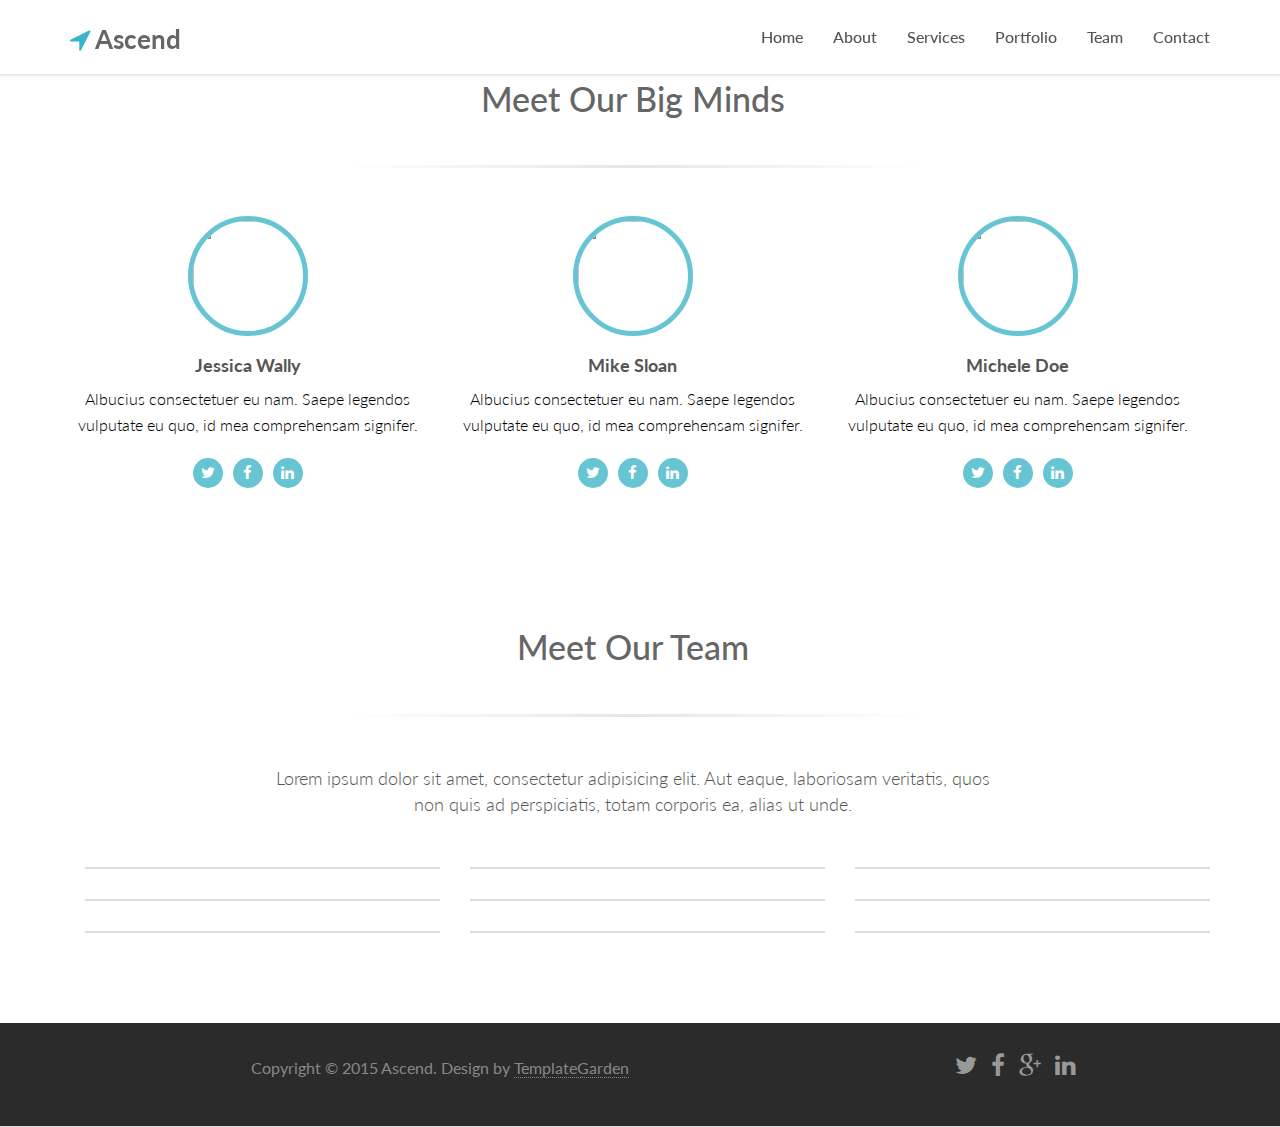
==== bio.html @ 969c18b3 "adding bio-page" ====
<!DOCTYPE html>
<html lang="en">
<head>
<meta charset="utf-8">
<meta name="viewport" content="width=device-width, initial-scale=1.0">
<meta name="description" content="">
<meta name="author" content="">
<title>Ascend</title>

<!-- Bootstrap core CSS -->
<link href="assets/css/bootstrap.css" rel="stylesheet">

<!-- Custom CSS -->
<link href="assets/css/main.css" rel="stylesheet">
<link href="assets/css/font-awesome.min.css" rel="stylesheet">
<link href="assets/css/animate-custom.css" rel="stylesheet">
<link href='http://fonts.googleapis.com/css?family=Lato:300,400,700,300italic,400italic' rel='stylesheet' type='text/css'>
<link href='http://fonts.googleapis.com/css?family=Raleway:400,300,700' rel='stylesheet' type='text/css'>
<script src="assets/js/jquery.min.js"></script>
<script type="text/javascript" src="assets/js/modernizr.custom.js"></script>

<!-- HTML5 Shim and Respond.js IE8 support of HTML5 elements and media queries -->
<!-- WARNING: Respond.js doesn't work if you view the page via file:// -->
<!--[if lt IE 9]>
        <script src="https://oss.maxcdn.com/libs/html5shiv/3.7.0/html5shiv.js"></script>
        <script src="https://oss.maxcdn.com/libs/respond.js/1.4.2/respond.min.js"></script>
    <![endif]-->

</head>

<body data-spy="scroll" data-offset="0" data-target="#navbar-main">
<div id="navbar-main"> 
  <!-- Fixed navbar -->
  <div class="navbar navbar-default navbar-fixed-top">
    <div class="container">
      <div class="navbar-header">
        <button type="button" class="navbar-toggle" data-toggle="collapse" data-target=".navbar-collapse"> <span class="icon-bar"></span> <span class="icon-bar"></span> <span class="icon-bar"></span> </button>
        <a class="navbar-brand" href="#home"><i class="fa fa-location-arrow"></i> Ascend</a> </div>
      <div class="navbar-collapse collapse">
        <ul class="nav navbar-nav navbar-right">
          <li><a href="#home" class="smoothScroll">Home</a></li>
          <li> <a href="#about" class="smoothScroll"> About</a></li>
          <li> <a href="#services" class="smoothScroll"> Services</a></li>
          <li> <a href="#portfolio" class="smoothScroll"> Portfolio</a></li>
          <li> <a href="#team" class="smoothScroll"> Team</a></li>
          <li> <a href="#contact" class="smoothScroll"> Contact</a></li>
        </ul>
      </div>
      <!--/.nav-collapse --> 
    </div>
  </div>
</div>





<!-- ==== TEAM MEMBERS ==== -->
<div id="bio_team" name="bio_team">
  <div class="container">
    <div class="row centered">
      <h2 class="centered">Meet Our Big Minds</h2>
      <hr>
      <div class="col-lg-4 centered"> <img class="img img-circle" src="assets/img/team/team01.jpg" height="120px" width="120px" alt="">
        <h4>Jessica Wally</h4>
        <p>Albucius consectetuer eu nam. Saepe legendos vulputate eu quo, id mea comprehensam signifer.</p>
        <a href="#"><i class="fa fa-twitter"></i></a> <a href="#"><i class="fa fa-facebook"></i></a> <a href="#"><i class="fa fa-linkedin"></i></a> </div>
      <div class="col-lg-4 centered"> <img class="img img-circle" src="assets/img/team/team02.jpg" height="120px" width="120px" alt="">
        <h4>Mike Sloan</h4>
        <p>Albucius consectetuer eu nam. Saepe legendos vulputate eu quo, id mea comprehensam signifer.</p>
        <a href="#"><i class="fa fa-twitter"></i></a> <a href="#"><i class="fa fa-facebook"></i></a> <a href="#"><i class="fa fa-linkedin"></i></a> </div>
      <div class="col-lg-4 centered"> <img class="img img-circle" src="assets/img/team/team03.jpg" height="120px" width="120px" alt="">
        <h4>Michele Doe</h4>
        <p>Albucius consectetuer eu nam. Saepe legendos vulputate eu quo, id mea comprehensam signifer.</p>
        <a href="#"><i class="fa fa-twitter"></i></a> <a href="#"><i class="fa fa-facebook"></i></a> <a href="#"><i class="fa fa-linkedin"></i></a> </div>
    </div>
  </div>
  <!-- row --> 
</div>
<!-- container --> 
<div id="portfolio" name="portfolio">
  <div class="container">
    <div class="row">
      <h2 class="centered">Meet Our Team</h2>
      <hr>
      <div class="col-lg-8 col-lg-offset-2 centered">
        <p class="large">Lorem ipsum dolor sit amet, consectetur adipisicing elit. Aut eaque, laboriosam veritatis, quos non quis ad perspiciatis, totam corporis ea, alias ut unde.</p>
      </div>
    </div>
    <!-- /row -->
    <div class="container">
      <div class="row"> 
        
        <!-- PORTFOLIO IMAGE 1 -->
        <div class="col-md-4 ">
          <div class="grid mask">
            <figure> <img class="img-responsive" src="assets/img/portfolio/folio01.jpg" alt="">
              <figcaption>
                <h5>UX / UI</h5>
                <a data-toggle="modal" href="#myModal" class="btn btn-default">More Details</a> </figcaption>
              <!-- /figcaption --> 
            </figure>
            <!-- /figure --> 
          </div>
          <!-- /grid-mask --> 
        </div>
        
        <!-- MODAL SHOW THE PORTFOLIO IMAGE. In this demo, all links point to this modal. You should create
						      a modal for each of your projects. -->
        
        <div class="modal fade" id="myModal" tabindex="-1" role="dialog" aria-labelledby="myModalLabel" aria-hidden="true">
          <div class="modal-dialog">
            <div class="modal-content">
              <div class="modal-header">
                <button type="button" class="close" data-dismiss="modal" aria-hidden="true">&times;</button>
                <h4 class="modal-title">Project Title</h4>
              </div>
              <div class="modal-body">
                <p><img class="img-responsive" src="assets/img/portfolio/folio01-preview.jpg" alt=""></p>
                <p>Lorem ipsum dolor sit amet, quo meis audire placerat eu, te eos porro veniam. An everti maiorum detracto mea. Eu eos dicam voluptaria, erant bonorum albucius et per, ei sapientem accommodare est. Saepe dolorum constituam ei vel</p>
                <p><b><a href="#">Visit Site</a></b></p>
              </div>
              <div class="modal-footer">
                <button type="button" class="btn btn-default" data-dismiss="modal">Close</button>
              </div>
            </div>
            <!-- /.modal-content --> 
          </div>
          <!-- /.modal-dialog --> 
        </div>
        <!-- /.modal --> 
        
        <!-- PORTFOLIO IMAGE 2 -->
        <div class="col-md-4">
          <div class="grid mask">
            <figure> <img class="img-responsive" src="assets/img/portfolio/folio02.jpg" alt="">
              <figcaption>
                <h5>CONCEPT</h5>
                <a data-toggle="modal" href="#myModal" class="btn btn-default">More Details</a> </figcaption>
              <!-- /figcaption --> 
            </figure>
            <!-- /figure --> 
          </div>
          <!-- /grid-mask --> 
        </div>
        
        <!-- PORTFOLIO IMAGE 3 -->
        <div class="col-md-4">
          <div class="grid mask">
            <figure> <img class="img-responsive" src="assets/img/portfolio/folio03.jpg" alt="">
              <figcaption>
                <h5>MOBILE UI KIT</h5>
                <a data-toggle="modal" href="#myModal" class="btn btn-default">More Details</a> </figcaption>
              <!-- /figcaption --> 
            </figure>
            <!-- /figure --> 
          </div>
          <!-- /grid-mask --> 
        </div>
      </div>
      <!-- /row --> 
      
      <!-- PORTFOLIO IMAGE 4 -->
      <div class="row">
        <div class="col-md-4 ">
          <div class="grid mask">
            <figure> <img class="img-responsive" src="assets/img/portfolio/folio04.jpg" alt="">
              <figcaption>
                <h5>CONCEPT</h5>
                <a data-toggle="modal" href="#myModal" class="btn btn-default">More Details</a> </figcaption>
              <!-- /figcaption --> 
            </figure>
            <!-- /figure --> 
          </div>
          <!-- /grid-mask --> 
        </div>
        
        <!-- PORTFOLIO IMAGE 5 -->
        <div class="col-md-4">
          <div class="grid mask">
            <figure> <img class="img-responsive" src="assets/img/portfolio/folio05.jpg" alt="">
              <figcaption>
                <h5>UX / UI</h5>
                <a data-toggle="modal" href="#myModal" class="btn btn-default">More Details</a> </figcaption>
              <!-- /figcaption --> 
            </figure>
            <!-- /figure --> 
          </div>
          <!-- /grid-mask --> 
        </div>
        
        <!-- PORTFOLIO IMAGE 6 -->
        <div class="col-md-4">
          <div class="grid mask">
            <figure> <img class="img-responsive" src="assets/img/portfolio/folio06.jpg" alt="">
              <figcaption>
                <h5>CMS INTEGRATION</h5>
                <a data-toggle="modal" href="#myModal" class="btn btn-default">More Details</a> </figcaption>
              <!-- /figcaption --> 
            </figure>
            <!-- /figure --> 
          </div>
          <!-- /grid-mask --> 
        </div>
        <!-- /col --> 
      </div>
      <!-- /row --> 
            <!-- PORTFOLIO IMAGE 7 -->
      <div class="row">
        <div class="col-md-4 ">
          <div class="grid mask">
            <figure> <img class="img-responsive" src="assets/img/portfolio/folio07.jpg" alt="">
              <figcaption>
                <h5>MOCKUP</h5>
                <a data-toggle="modal" href="#myModal" class="btn btn-default">More Details</a> </figcaption>
              <!-- /figcaption --> 
            </figure>
            <!-- /figure --> 
          </div>
          <!-- /grid-mask --> 
        </div>
        
        <!-- PORTFOLIO IMAGE 8 -->
        <div class="col-md-4">
          <div class="grid mask">
            <figure> <img class="img-responsive" src="assets/img/portfolio/folio08.jpg" alt="">
              <figcaption>
                <h5>WEB ICONS</h5>
                <a data-toggle="modal" href="#myModal" class="btn btn-default">More Details</a> </figcaption>
              <!-- /figcaption --> 
            </figure>
            <!-- /figure --> 
          </div>
          <!-- /grid-mask --> 
        </div>
        
        <!-- PORTFOLIO IMAGE 9 -->
        <div class="col-md-4">
          <div class="grid mask">
            <figure> <img class="img-responsive" src="assets/img/portfolio/folio09.jpg" alt="">
              <figcaption>
                <h5>UX / UI</h5>
                <a data-toggle="modal" href="#myModal" class="btn btn-default">More Details</a> </figcaption>
              <!-- /figcaption --> 
            </figure>
            <!-- /figure --> 
          </div>
          <!-- /grid-mask --> 
        </div>
        <!-- /col --> 
      </div>
      <!-- /row --> 
    </div>
    <!-- /row --> 
  </div>
</div>
<!-- /container --> 


<div id="footerwrap">
  <div class="container">
    <div class="row">
      <div class="col-md-8"> <span class="copyright">Copyright &copy; 2015 Ascend. Design by <a href="http://www.templategarden.com" rel="nofollow">TemplateGarden</a></span> </div>
      <div class="col-md-4">
        <ul class="list-inline social-buttons">
          <li><a href="#"><i class="fa fa-twitter"></i></a> </li>
          <li><a href="#"><i class="fa fa-facebook"></i></a> </li>
          <li><a href="#"><i class="fa fa-google-plus"></i></a> </li>
          <li><a href="#"><i class="fa fa-linkedin"></i></a> </li>
        </ul>
      </div>
    </div>
  </div>
</div>

<!-- Bootstrap core JavaScript
    ================================================== --> 
<!-- Placed at the end of the document so the pages load faster --> 

<script type="text/javascript" src="assets/js/bootstrap.min.js"></script> 

</body>
</html>
---- assets/css/main.css ----
html, button, input, select, textarea {
	color: #222;
}
body {
	font-size: 1em;
	line-height: 1.4;
}

/*
 * Remove text-shadow in selection highlight: h5bp.com/i
 * These selection rule sets have to be separate.
 * Customize the background color to match your design.
 */

::-moz-selection {
 background: #f2c2c9;
 color: #a4003a;
 text-shadow: none;
}
::selection {
	background: #16a085;
	color: #a4003a;
	text-shadow: none;
}
/*
 * A better looking default horizontal rule
 */

hr {
	display: block;
	height: 3px;
	border: 0;
	margin: 3em 0;
	padding: 0;
	background-image: -webkit-linear-gradient(left, #fff, #e6e6e6, #fff);
	background-image: -moz-linear-gradient(left, #fff, #e6e6e6, #fff);
	background-image: -ms-linear-gradient(left, #fff, #e6e6e6, #fff);
	background-image: -o-linear-gradient(left, #fff, #e6e6e6, #fff);
	width: 50%;
	left: 25%;
	position: relative;
	border: none;
}

img {
	vertical-align: middle;
}
/*
 * Allow only vertical resizing of textareas.
 */

textarea {
	resize: vertical;
}
/* ==========================================================================
   General styles
   ========================================================================== */

html, body {
	height: 100%;
}
body {
  	font-family: "Lato", Helvetica, Arial, sans-serif;
	font-weight: 300;
	font-size: 16px;
	color: #555;
	-webkit-font-smoothing: antialiased;
	-webkit-overflow-scrolling: touch;
}
.col-md-4 {
	padding-bottom: 30px;
}
.row {
	margin-right: 0px;
	margin-left: -15px;
}
.modal-header {
	background: #34b1c4;
}
.modal-header h4 {
	color: white;
	font-weight: 700;
	letter-spacing: 1px;
}
.modal-footer {
	background: #34b1c4;
}
.navbar-default .navbar-nav > li > a {
  color: #555;
}
.navbar-default .navbar-nav > .active > a,
.navbar-default .navbar-nav > .active > a:hover,
.navbar-default .navbar-nav > .active > a:focus {
  color: #38b5c9;
  background-color: #fff;
  
  
}
.navbar-default {
	background-color: #fff;
	padding: 12px 0;
	box-shadow: 0 0 3px #ccc;
	font-weight: 500;
}
.navbar-default .navbar-brand {
	font-weight: 700;
	font-size: 26px;
	color: #666;
}
.navbar-brand .fa {
	color: #38b5c9;
}
.navbar-toggle {
	border-color: transparent;
	border: 0px solid transparent;
}
.navbar-default .navbar-nav > li > a:hover, .navbar-default .navbar-nav > li > a:focus {
	color: #38b5c9;	
}
a img {
	background: white;
}
.odd a img {
	background: #f5f5f5;
}
/* Titles */
h1, h2, h3, h4, h5, h6 {
	font-weight: 200;
	color: #555;
}
h2 {
	font-size: 34px;
	color: #666;
	font-weight: 500;
}
h3 {
	font-size: 24px;
	font-weight: 500;
}
/* Paragraph & Typographic */
p {
	line-height: 26px;
	margin-bottom: 20px;
}
p.large {
	font-size: 18px;
	margin-bottom: 50px;
}
.centered {
	text-align: center;
}
strong {
	font-weight: 700;
}
em {
	font-weight: 300;
}
pre {
	background: #ebebeb;
	border: none;
	font-family: "Monaco";
	font-size: 16px;
	color: #666;
	padding: 20px;
	line-height: 28px;
}
small {
	font-size: 12px;
}
blockquote, blockquote p {
	line-height: 28px;
	color: #999;
	font-weight: 300;
	font-style: italic;
}
blockquote {
	position: relative;
	margin: 0 0 40px -30px;
	padding-left: 30px;
	border-left: 5px solid #3498db;
}
blockquote cite {
	position: absolute;
	bottom: -25px;
	right: 0;
	font-size: 12px;
	font-style: italic;
	color: #333;
	font-weight: 300;
}
blockquote cite:before {
	content: "-- "
}
/* Images */
.overflow-image {
	margin-top: -65px;
}
/* Links */
a {
	color: #4abcc5;
	word-wrap: break-word;
	-webkit-transition: color 0.1s ease-in, background 0.1s ease-in;
	-moz-transition: color 0.1s ease-in, background 0.1s ease-in;
	-ms-transition: color 0.1s ease-in, background 0.1s ease-in;
	-o-transition: color 0.1s ease-in, background 0.1s ease-in;
	transition: color 0.1s ease-in, background 0.1s ease-in;
}
a:hover, a:focus {
	color: #c0392b;
	text-decoration: none;
	outline: 0;
}
a:before, a:after {
	-webkit-transition: color 0.1s ease-in, background 0.1s ease-in;
	-moz-transition: color 0.1s ease-in, background 0.1s ease-in;
	-ms-transition: color 0.1s ease-in, background 0.1s ease-in;
	-o-transition: color 0.1s ease-in, background 0.1s ease-in;
	transition: color 0.1s ease-in, background 0.1s ease-in;
}
/* ==========================================================================
   Wrap Sections
   ========================================================================== */

#headerwrap {
	background: url(../img/header_bg.jpg) no-repeat center top;
	padding-top: 200px;
	text-align: center;
	background-attachment: relative;
	background-position: center center;
	min-height: 650px;
	width: 100%;
	-webkit-background-size: 100%;
	-moz-background-size: 100%;
	-o-background-size: 100%;
	background-size: 100%;
	-webkit-background-size: cover;
	-moz-background-size: cover;
	-o-background-size: cover;
	background-size: cover;
	padding-bottom: 100px;
	margin-top: 70px;
}
#headerwrap h1 {
	color: #fff;
	font-size: 50px;
	font-weight: 400;
	text-align: center;
	letter-spacing: 2px;
	padding-bottom: 10px;
}
#headerwrap p {
	color: #fff;
	font-size: 22px;
	font-weight: 300;
	text-align: center;
	letter-spacing: 1px;
}
#headerwrap .btn {
	font-weight: 500;
	font-size: 17px;
	margin: 20px 0;
	background-color: rgba(255,255,255,0);
	color: #fff;
	border: 1px solid #fff;
}
#headerwrap .btn:hover, #headerwrap .btn:focus {
	color: #555;
	background-color: #fff;
	outline: 0px;
	border: 1px solid #fff;
}
#about {
	background: #fff;
	padding-top: 80px;
	padding-right: 0;
	padding-left: 0;
	padding-bottom: 60px;
}
#about img {
	margin-top: 0;
}
#services {
	background: url(../img/bg.jpg) no-repeat center center fixed;
	padding: 60px 0;
	text-align: center;
	background-size: cover;
}
#services .fa {
	color: #c0ed5d;
}
#services hr {
	display: block;
	height: 3px;
	border: 0;
	margin: 3em 0;
	padding: 0;
	background-image: -webkit-linear-gradient(left, rgba(255, 255, 255, 0), #71c9d6, rgba(255, 255, 255, 0));
	background-image: -moz-linear-gradient(left, rgba(255, 255, 255, 0), #71c9d6, rgba(255, 255, 255, 0));
	background-image: -ms-linear-gradient(left, rgba(255, 255, 255, 0), #71c9d6, rgba(255, 255, 255, 0));
	background-image: -o-linear-gradient(left, rgba(255, 255, 255, 0), #71c9d6, rgba(255, 255, 255, 0));
	width: 50%;
	left: 25%;
	position: relative;
	border: none;
}
#services p {
	text-align: center;
	color: #fff;
}
#services H2 {
	color: #fff;
}
#services H3 {
	color: #fff;
}
#team {
	background: url(../img/bg.jpg) no-repeat center center fixed;
	padding: 60px 0;
	text-align: center;
	background-size: cover;
}
#team hr {
	display: block;
	height: 3px;
	border: 0;
	margin: 3em 0;
	padding: 0;
	background-image: -webkit-linear-gradient(left, rgba(255, 255, 255, 0), #71c9d6, rgba(255, 255, 255, 0));
	background-image: -moz-linear-gradient(left, rgba(255, 255, 255, 0), #71c9d6, rgba(255, 255, 255, 0));
	background-image: -ms-linear-gradient(left, rgba(255, 255, 255, 0), #71c9d6, rgba(255, 255, 255, 0));
	background-image: -o-linear-gradient(left, rgba(255, 255, 255, 0), #71c9d6, rgba(255, 255, 255, 0));
	width: 50%;
	left: 25%;
	position: relative;
	border: none;
}
#team H2 {
	color: #fff;
}
#team p {
	color: #fff;
}
#team H4 {
	padding-top: 10px;
	color: #fff;
	font-weight:bold;
}
#team p.large {
	margin-top: 60px;
	margin-bottom: 30px;
}
#team .fa {
	width: 30px;
	height: 30px;
	margin: 0 3px;
	border-radius: 100%;
	font-size: 15px;
	line-height: 30px;
	outline: 0;
	color: #fff;
	background-color: #67c5d3;
	-webkit-transition: all .3s;
	-moz-transition: all .3s;
	transition: all .3s;
}
#bio_team {
	
	padding: 60px 0;
	text-align: center;
	background-size: cover;
}
#bio_team hr {
	display: block;
	height: 3px;
	border: 0;
	margin: 3em 0;
	padding: 0;
	width: 50%;
	left: 25%;
	position: relative;
	border: none;
}
#bio_team p {
	color: #000;
}
#bio_team H4 {
	padding-top: 10px;
	font-weight:bold;
}
#bio_team p.large {
	margin-top: 60px;
	margin-bottom: 30px;
}
#bio_team .fa {
	width: 30px;
	height: 30px;
	margin: 0 3px;
	border-radius: 100%;
	font-size: 15px;
	line-height: 30px;
	outline: 0;
	color: #fff;
	background-color: #67c5d3;
	-webkit-transition: all .3s;
	-moz-transition: all .3s;
	transition: all .3s;
}
#team .fa:hover {
	background-color: #2ea0b1;
}
#portfolio {
	background-color: #fff;
	padding: 60px 0;
}
#portfolio .btn-default {
	border: 0;
}
#contact {
	background: #fff;
	padding: 60px 0;
	text-align: center;
}
#contact .form {
	padding: 30px 0;
}
#contact .fa {
	color: #3ab7cb;
	margin-bottom: 10px;
}
#contact .btn {
	font-weight: 500;
	font-size: 18px;
	margin-top: 50px;
	background-color: #3ab7cb;
	color: #fff;
	border: 0;
}
#contact .btn:hover, #contact .btn:focus {
	background-color: #329cad;
	outline: 0px;
}
#greywrap {
	background: #f5f5f5;
	margin-top: 0px;
	padding: 50px 0;
	border-bottom: 1px solid #eee;
	text-align: center;
}
#greywrap .btn {
	font-family: "Raleway";
	font-weight: 300;
	font-size: 20px;
	margin: 0 25px;
	background-color: #fff;
	border-color: #e2e2e2;
	color: #888;
	border-bottom: 0;
	letter-spacing: 1px;
}
#greywrap .btn:hover, #greywrap .btn:focus {
	margin: 0 25px;
	background-color: #fff;
	border-color: #a5cdd5;
	border-bottom: 0;
	outline: 0px;
	color: #a5cdd5;
}
#greywrap h2 {
	font-size: 30px;
}
#greywrap .callout {
	margin-bottom: 20px;
}
#greywrap p {
	font-size: 30px;
}
#greywrap .fa {
	font-size: 18px;
	margin-right: 4px;
}
#footerwrap {
	background: #2b2b2b;
	padding: 25px 0 15px 0;
	border-bottom: 1px solid #ddd;
	text-align: center;
}
#footerwrap span.copyright {
	line-height: 40px;
	color: #888;
	font-weight: 400;
}
#footerwrap span.copyright a {
	color: #888;
	border-bottom: 1px dotted;
}
#footerwrap span.copyright a:hover {
	color: #3ab7cb;
	text-decoration: none;
}
#footerwrap h4 {
	color: white;
}
ul.social-buttons {
	margin: 0;
}
ul.social-buttons li a {
	font-size: 24px;
	outline: 0;
	color: #999;
}
ul.social-buttons li a:hover, ul.social-buttons li a:focus, ul.social-buttons li a:active {
	color: #3ab7cb;
}
/* ==========================================================================
   Box Sections
   ========================================================================== */

.white h1 {
	color: #999;
}
.white p {
	padding-top: 25px;
}

/* ==========================================================================
   Image Mask
   ========================================================================== */

.grid figure {
	margin: 0;
	position: relative;
	border: 1px solid #ddd;
}
.grid figure img {
	width: 100%;
	display: block;
	position: relative;
	
}
.grid figcaption {
	position: absolute;
	top: 0;
	left: 0;
	padding: 20px;
	color: #fff;
	background-color: #34b1c4;
}
.grid figcaption h5 {
	margin: 0;
	padding-top: 0px;
	padding-left: 20px;
	padding-bottom: 5px;
	color: #fff;
	font-weight: 700;
	text-align: left;
	letter-spacing: 1px;
}
.grid figcaption a {
	text-align: left;
	padding: 5px 10px;
	margin-left: 20px;
	display: inline-block;
	background: #2f2f2f;
	color: #fff;
	font-size: 13px;
}
/* Caption Style */
.mask figure {
	overflow: hidden;
}
.mask figure img {
	-webkit-transition: -webkit-transform 0.4s;
	-moz-transition: -moz-transform 0.4s;
	transition: transform 0.4s;
}
.no-touch .mask figure:hover img, .mask figure.cs-hover img {
	-webkit-transform: translateY(-30px);
	-moz-transform: translateY(-30px);
	-ms-transform: translateY(-30px);
	transform: translateY(-30px);
}
.mask figcaption {
	height: 50px;
	width: 100%;
	top: auto;
	bottom: 0;
	opacity: 0;
	-webkit-transform: translateY(100%);
	-moz-transform: translateY(100%);
	-ms-transform: translateY(100%);
	transform: translateY(100%);
	-webkit-transition: -webkit-transform 0.4s, opacity 0.1s 0.3s;
	-moz-transition: -moz-transform 0.4s, opacity 0.1s 0.3s;
	transition: transform 0.4s, opacity 0.1s 0.3s;
}
.no-touch .mask figure:hover figcaption, .mask figure.cs-hover figcaption {
	opacity: 1;
	-webkit-transform: translateY(0px);
	-moz-transform: translateY(0px);
	-ms-transform: translateY(0px);
	transform: translateY(0px);
	-webkit-transition: -webkit-transform 0.4s, opacity 0.1s;
	-moz-transition: -moz-transform 0.4s, opacity 0.1s;
	transition: transform 0.4s, opacity 0.1s;
}
.mask figcaption a {
	position: absolute;
	top: 10px;
	bottom: 10px;
	right: 30px;
}

/* ==========================================================================
   MEDIA QUERIES
   ========================================================================== */


@media screen and (max-width:1050px), screen and (max-device-width:1050px) {
body .header {
	background-attachment: scroll;
}
}

/*ipad portrait*/
@media only screen and (min-device-width:768px) and (max-device-width : 1024px) and (orientation : portrait) {
.header {
	background-attachment: scroll;
}
}

@media screen and (max-width:769px) {
#headerwrap h1 {
	font-size: 40px;
}
#headerwrap p {
	font-size: 20px;
}
}
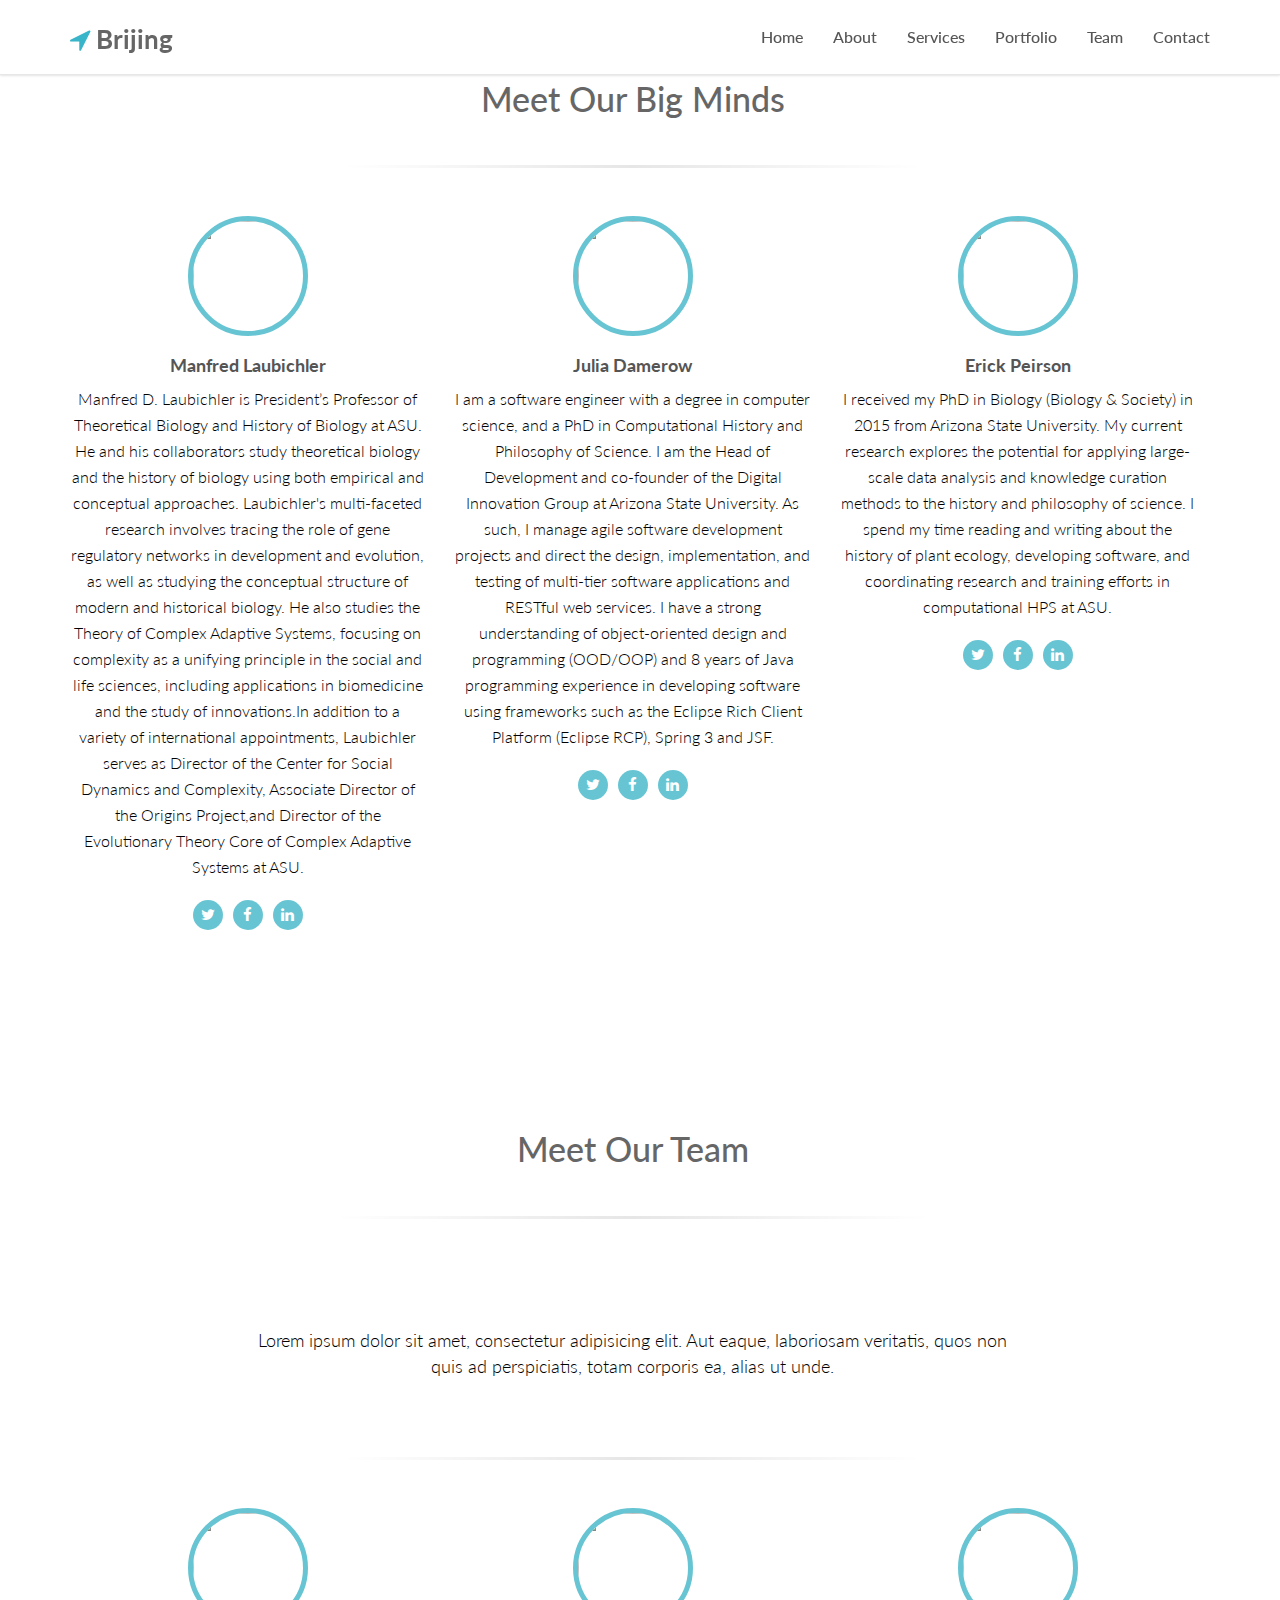
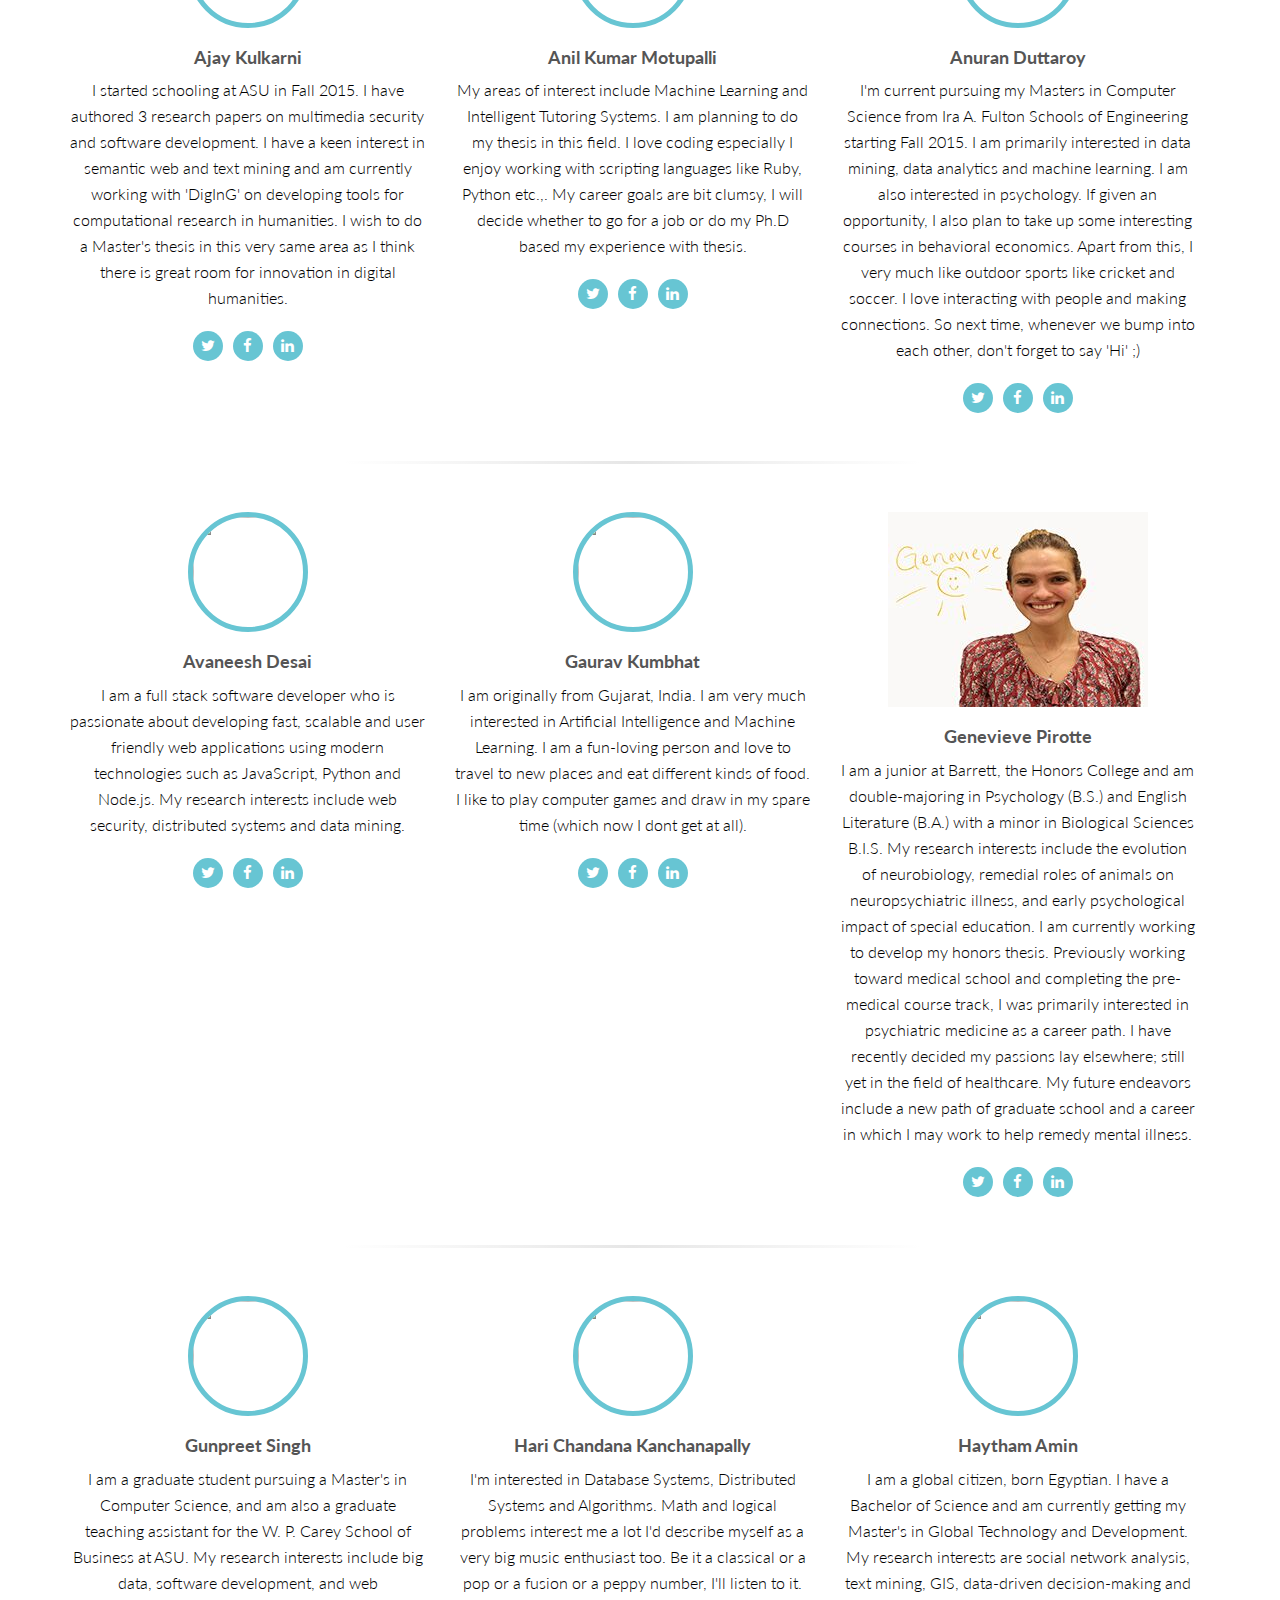
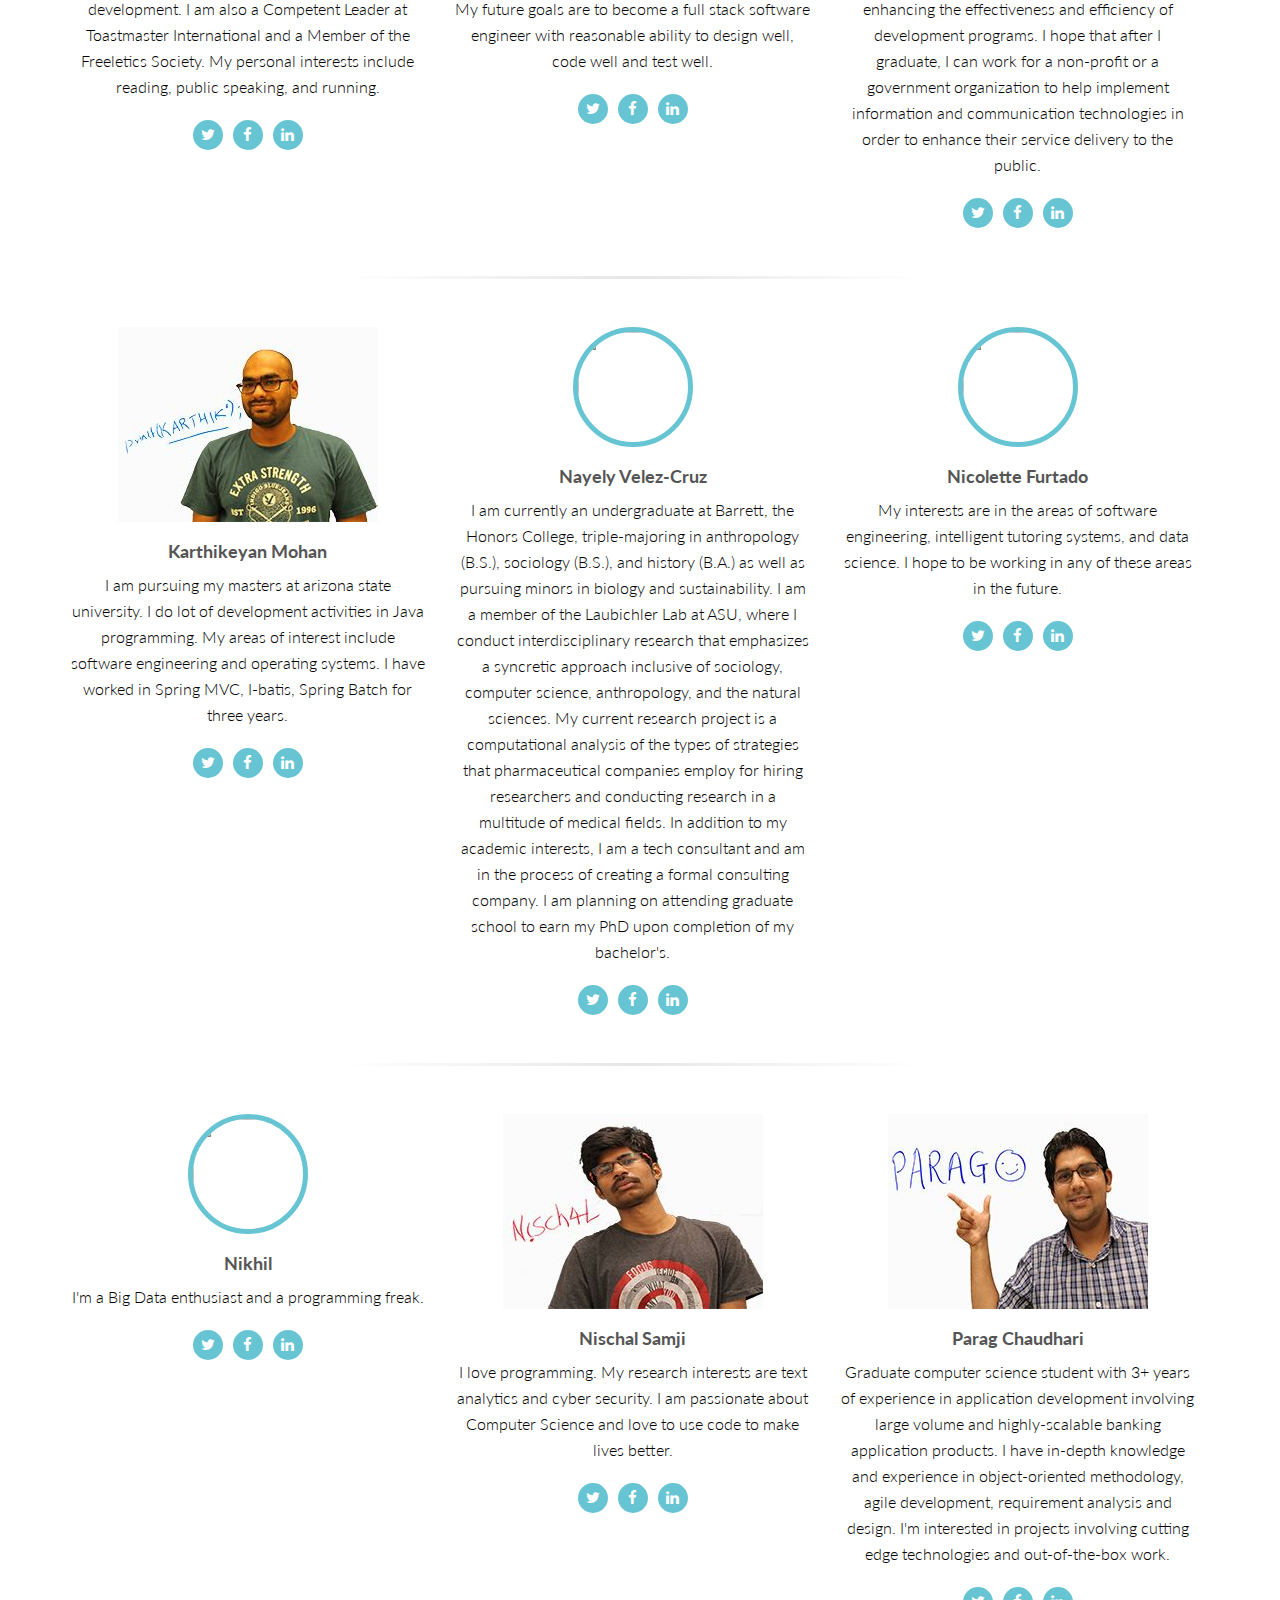
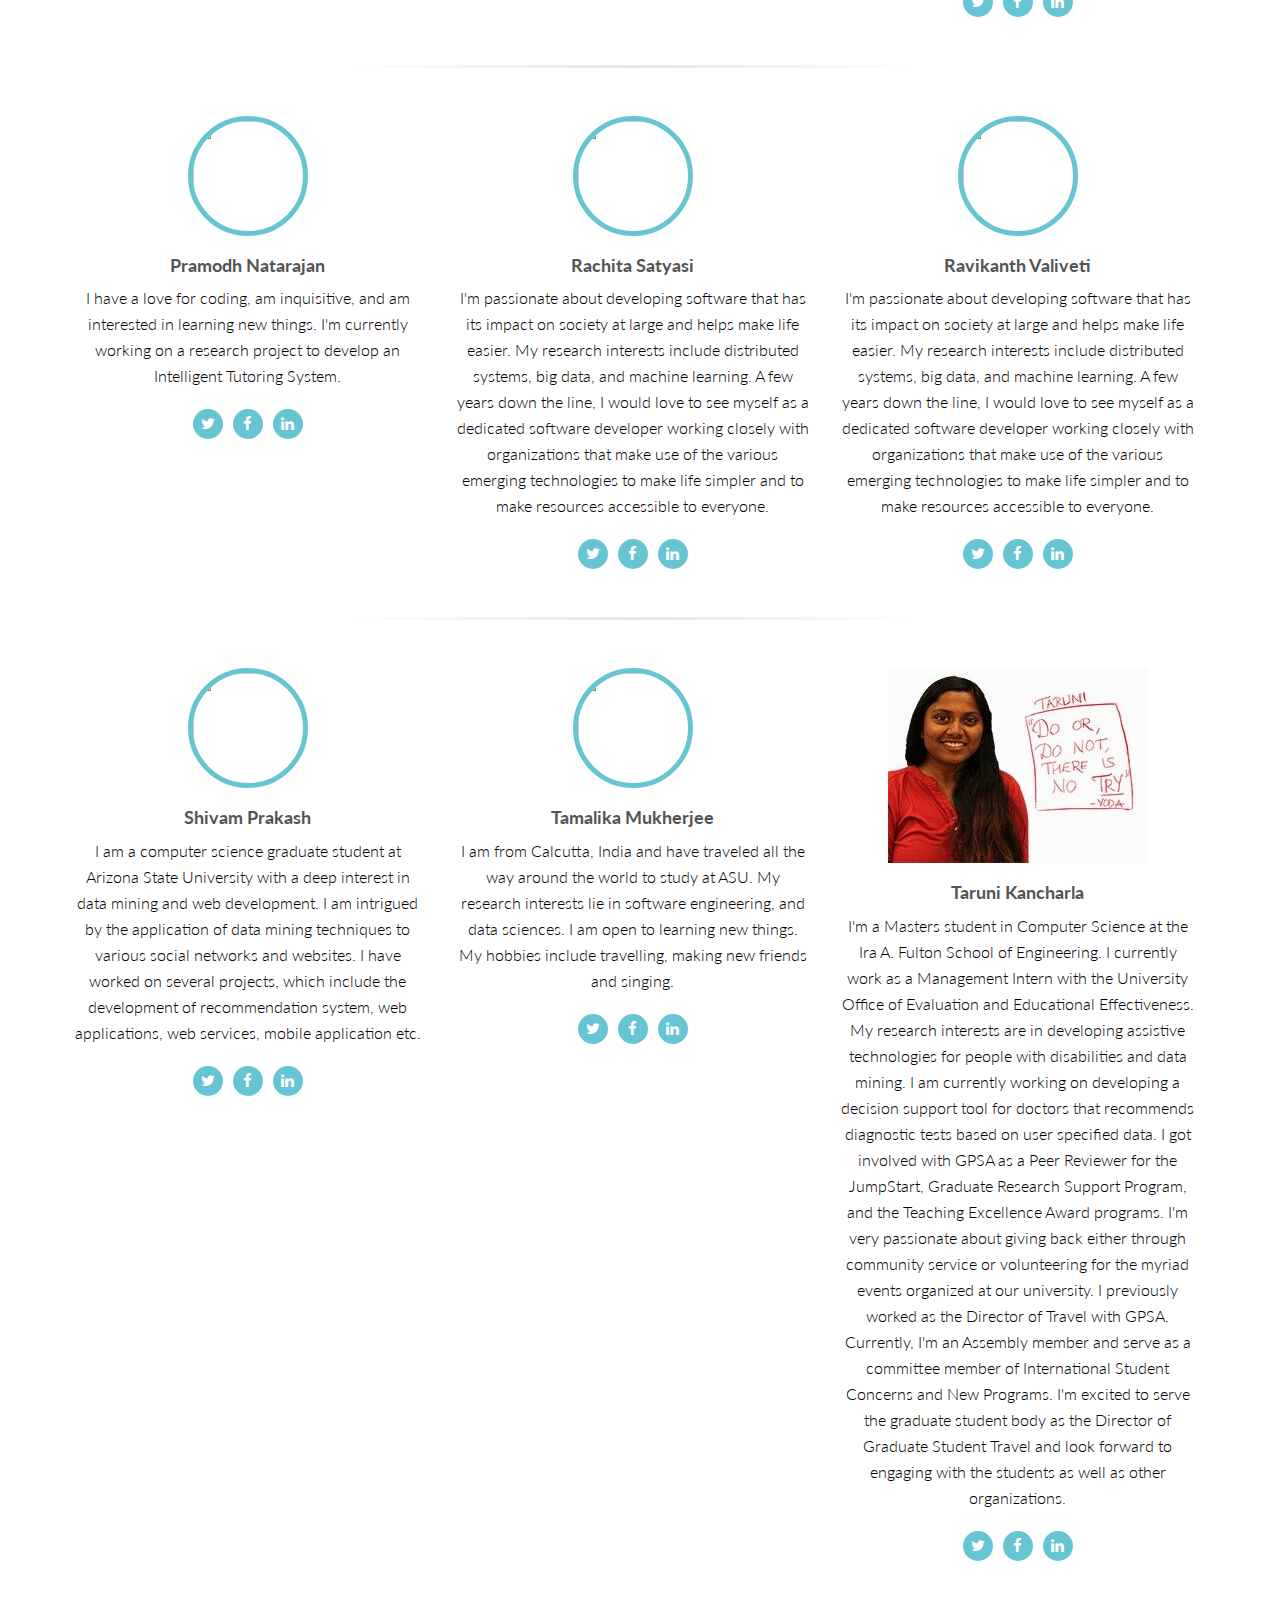
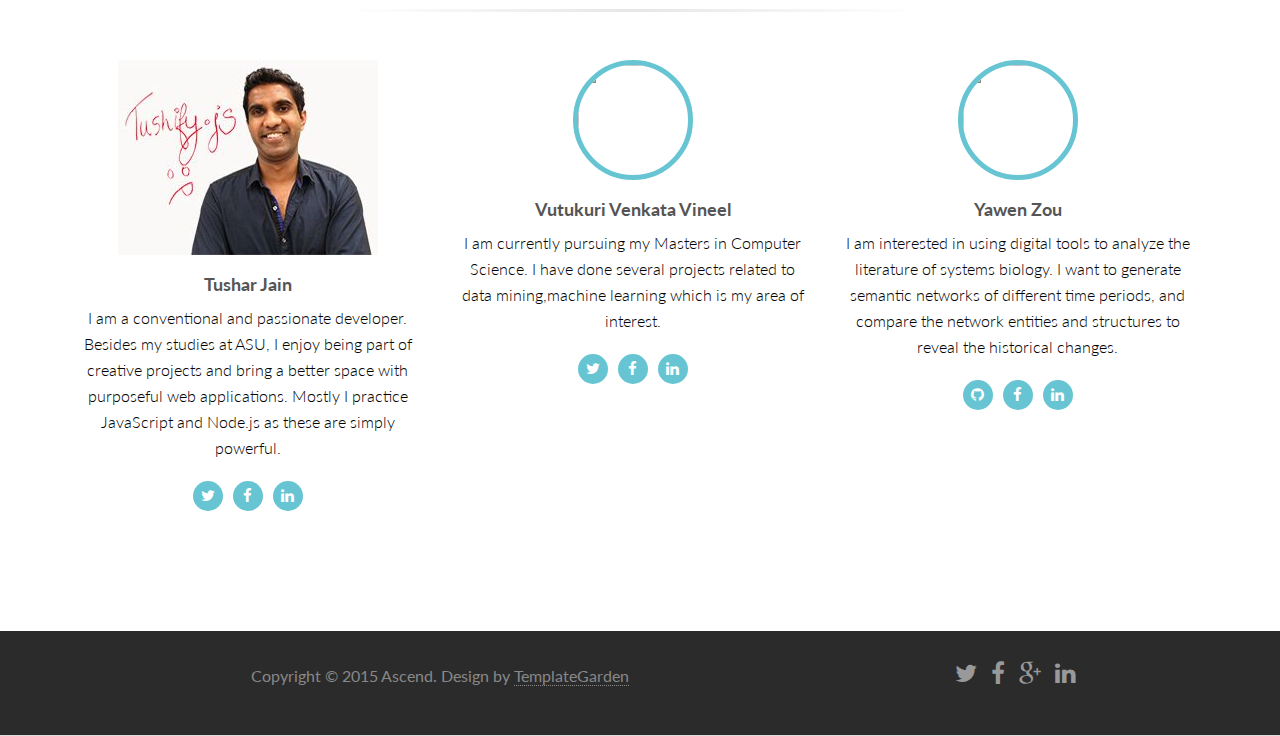
==== commit cb2245fa: "Merge pull request #10 from diging/website-updates" ====
--- a/bio.html
+++ b/bio.html
@@ -5,7 +5,7 @@
 <meta name="viewport" content="width=device-width, initial-scale=1.0">
 <meta name="description" content="">
 <meta name="author" content="">
-<title>Ascend</title>
+<title>Brijing</title>
 
 <!-- Bootstrap core CSS -->
 <link href="assets/css/bootstrap.css" rel="stylesheet">
@@ -35,7 +35,7 @@
     <div class="container">
       <div class="navbar-header">
         <button type="button" class="navbar-toggle" data-toggle="collapse" data-target=".navbar-collapse"> <span class="icon-bar"></span> <span class="icon-bar"></span> <span class="icon-bar"></span> </button>
-        <a class="navbar-brand" href="#home"><i class="fa fa-location-arrow"></i> Ascend</a> </div>
+        <a class="navbar-brand" href="#home"><i class="fa fa-location-arrow"></i> Brijing</a> </div>
       <div class="navbar-collapse collapse">
         <ul class="nav navbar-nav navbar-right">
           <li><a href="#home" class="smoothScroll">Home</a></li>
@@ -62,16 +62,16 @@
       <h2 class="centered">Meet Our Big Minds</h2>
       <hr>
       <div class="col-lg-4 centered"> <img class="img img-circle" src="assets/img/team/team01.jpg" height="120px" width="120px" alt="">
-        <h4>Jessica Wally</h4>
-        <p>Albucius consectetuer eu nam. Saepe legendos vulputate eu quo, id mea comprehensam signifer.</p>
-        <a href="#"><i class="fa fa-twitter"></i></a> <a href="#"><i class="fa fa-facebook"></i></a> <a href="#"><i class="fa fa-linkedin"></i></a> </div>
-      <div class="col-lg-4 centered"> <img class="img img-circle" src="assets/img/team/team02.jpg" height="120px" width="120px" alt="">
-        <h4>Mike Sloan</h4>
-        <p>Albucius consectetuer eu nam. Saepe legendos vulputate eu quo, id mea comprehensam signifer.</p>
-        <a href="#"><i class="fa fa-twitter"></i></a> <a href="#"><i class="fa fa-facebook"></i></a> <a href="#"><i class="fa fa-linkedin"></i></a> </div>
-      <div class="col-lg-4 centered"> <img class="img img-circle" src="assets/img/team/team03.jpg" height="120px" width="120px" alt="">
-        <h4>Michele Doe</h4>
-        <p>Albucius consectetuer eu nam. Saepe legendos vulputate eu quo, id mea comprehensam signifer.</p>
+        <h4>Manfred Laubichler</h4>
+        <p>Manfred D. Laubichler is President’s Professor of Theoretical Biology and History of Biology at ASU. He and his collaborators study theoretical biology and the history of biology using both empirical and conceptual approaches. Laubichler's multi-faceted research involves tracing the role of gene regulatory networks in development and evolution, as well as studying the conceptual structure of modern and historical biology. He also studies the Theory of Complex Adaptive Systems, focusing on complexity as a unifying principle in the social and life sciences, including applications in biomedicine and the study of innovations.In addition to a variety of international appointments, Laubichler serves as Director of the Center for Social Dynamics and Complexity, Associate Director of the Origins Project,and Director of the Evolutionary Theory Core of Complex Adaptive Systems at ASU.</p>
+        <a href="#"><i class="fa fa-twitter"></i></a> <a href="#"><i class="fa fa-facebook"></i></a> <a href="#"><i class="fa fa-linkedin"></i></a> </div>
+      <div class="col-lg-4 centered"> <img class="img img-circle" src="assets/img/team/team02.jpg" height="120px" width="120px" alt="">
+        <h4>Julia Damerow</h4>
+        <p>I am a software engineer with a degree in computer science, and a PhD in Computational History and Philosophy of Science. I am the Head of Development and co-founder of the Digital Innovation Group at Arizona State University. As such, I manage agile software development projects and direct the design, implementation, and testing of multi-tier software applications and RESTful web services. I have a strong understanding of object-oriented design and programming (OOD/OOP) and 8 years of Java programming experience in developing software using frameworks such as the Eclipse Rich Client Platform (Eclipse RCP), Spring 3 and JSF.</p>
+        <a href="#"><i class="fa fa-twitter"></i></a> <a href="#"><i class="fa fa-facebook"></i></a> <a href="#"><i class="fa fa-linkedin"></i></a> </div>
+      <div class="col-lg-4 centered"> <img class="img img-circle" src="assets/img/team/team03.jpg" height="120px" width="120px" alt="">
+        <h4>Erick Peirson</h4>
+        <p>I received my PhD in Biology (Biology & Society) in 2015 from Arizona State University. My current research explores the potential for applying large-scale data analysis and knowledge curation methods to the history and philosophy of science. I spend my time reading and writing about the history of plant ecology, developing software, and coordinating research and training efforts in computational HPS at ASU.</p>
         <a href="#"><i class="fa fa-twitter"></i></a> <a href="#"><i class="fa fa-facebook"></i></a> <a href="#"><i class="fa fa-linkedin"></i></a> </div>
     </div>
   </div>
@@ -79,7 +79,7 @@
 </div>
 <!-- container --> 
 <div id="portfolio" name="portfolio">
-  <div class="container">
+  <div id="bio_team" class="container">
     <div class="row">
       <h2 class="centered">Meet Our Team</h2>
       <hr>
@@ -89,167 +89,129 @@
     </div>
     <!-- /row -->
     <div class="container">
-      <div class="row"> 
+       <div class="row centered">
+      <hr>
+      <div class="col-lg-4 centered"> <img class="img img-circle" src="assets/img/team/team01.jpg" height="120px" width="120px" alt="">
+        <h4>Ajay Kulkarni</h4>
+        <p>I started schooling at ASU in Fall 2015. I have authored 3 research papers on multimedia security and software development. I have a keen interest in semantic web and text mining and am currently working with 'DigInG' on developing tools for computational research in humanities. I wish to do a Master's thesis in this very same area as I think there is great room for innovation in digital humanities.</p>
+        <a href="#"><i class="fa fa-twitter"></i></a> <a href="#"><i class="fa fa-facebook"></i></a> <a href="#"><i class="fa fa-linkedin"></i></a> </div>
+      <div class="col-lg-4 centered"> <img class="img img-circle" src="assets/img/team/team02.jpg" height="120px" width="120px" alt="">
+        <h4>Anil Kumar Motupalli</h4>
+        <p>My areas of interest include Machine Learning and Intelligent Tutoring Systems. I am planning to do my thesis in this field. I love coding especially I enjoy working with scripting languages like Ruby, Python etc.,. My career goals are bit clumsy, I will decide whether to go for a job or do my Ph.D based my experience with thesis.</p>
+        <a href="#"><i class="fa fa-twitter"></i></a> <a href="#"><i class="fa fa-facebook"></i></a> <a href="https://www.linkedin.com/profile/view?id=AAIAAAvl4IUBp6DxlWTJi4KLfa9S4WFzpAmuw6M&trk=nav_responsive_tab_profile_pic"><i class="fa fa-linkedin"></i></a> </div>
+      <div class="col-lg-4 centered"> <img class="img img-circle" src="assets/img/team/team03.jpg" height="120px" width="120px" alt="">
+        <h4>Anuran Duttaroy</h4>
+        <p>I'm current pursuing my Masters in Computer Science from Ira A. Fulton Schools of Engineering starting Fall 2015. I am primarily interested in data mining, data analytics and machine learning. I am also interested in psychology. If given an opportunity, I also plan to take up some interesting courses in behavioral economics.
+Apart from this, I very much like outdoor sports like cricket and soccer. I love interacting with people and making connections. So next time, whenever we bump into each other, don't forget to say 'Hi' ;)</p>
+        <a href="#"><i class="fa fa-twitter"></i></a> <a href="#"><i class="fa fa-facebook"></i></a> <a href="https://www.linkedin.com/in/aduttaroy"><i class="fa fa-linkedin"></i></a> </div>
+    </div>
+        <div class="row centered">
+      <hr>
+      <div class="col-lg-4 centered"> <img class="img img-circle" src="assets/img/team/team01.jpg" height="120px" width="120px" alt="">
+        <h4>Avaneesh Desai</h4>
+        <p>I am a full stack software developer who is passionate about developing fast, scalable and user friendly web applications using modern technologies such as JavaScript, Python and Node.js. My research interests include web security, distributed systems and data mining.</p>
+        <a href="#"><i class="fa fa-twitter"></i></a> <a href="#"><i class="fa fa-facebook"></i></a> <a href="https://www.linkedin.com/in/avaneeshdesai"><i class="fa fa-linkedin"></i></a> </div>
+      <div class="col-lg-4 centered"> <img class="img img-circle" src="assets/img/team/team02.jpg" height="120px" width="120px" alt="">
+        <h4>Gaurav Kumbhat</h4>
+        <p>I am originally from Gujarat, India. I am very much interested in Artificial Intelligence and Machine Learning. I am a fun-loving person and love to travel to new places and eat different kinds of food. I like to play computer games and draw in my spare time (which now I dont get at all). </p>
+        <a href="#"><i class="fa fa-twitter"></i></a> <a href="#"><i class="fa fa-facebook"></i></a> <a href="www.linkedin.com/in/gkumbhat"><i class="fa fa-linkedin"></i></a> </div>
+      <div class="col-lg-4 centered"> <img class="img" src="assets/img/team/gpirotte.jpg" alt="">
+        <h4>Genevieve Pirotte</h4>
+        <p>I am a junior at Barrett, the Honors College and am double-majoring in Psychology (B.S.) and English Literature (B.A.) with a minor in Biological Sciences B.I.S. My research interests include the evolution of neurobiology, remedial roles of animals on neuropsychiatric illness, and early psychological impact of special education. I am currently working to develop my honors thesis. Previously working toward medical school and completing the pre-medical course track, I was primarily interested in psychiatric medicine as a career path. I have recently decided my passions lay elsewhere; still yet in the field of healthcare. My future endeavors include a new path of graduate school and a career in which I may work to help remedy mental illness.</p>
+        <a href="#"><i class="fa fa-twitter"></i></a> <a href="#"><i class="fa fa-facebook"></i></a> <a href="#"><i class="fa fa-linkedin"></i></a> </div>
+    </div>
+        <div class="row centered">
+      <hr>
+      <div class="col-lg-4 centered"> <img class="img img-circle" src="assets/img/team/team01.jpg" height="120px" width="120px" alt="">
+        <h4>Gunpreet Singh</h4>
+        <p>I am a graduate student pursuing a Master's in Computer Science, and am also a graduate teaching assistant for the W. P. Carey School of Business at ASU. My research interests include big data, software development, and web development. I am also a Competent Leader at Toastmaster International and a Member of the Freeletics Society. My personal interests include reading, public speaking, and running.</p>
+        <a href="#"><i class="fa fa-twitter"></i></a> <a href="#"><i class="fa fa-facebook"></i></a> <a href="https://www.linkedin.com/in/gunpreetsingh"><i class="fa fa-linkedin"></i></a> </div>
+      <div class="col-lg-4 centered"> <img class="img img-circle" src="assets/img/team/team02.jpg" height="120px" width="120px" alt="">
+        <h4>Hari Chandana Kanchanapally</h4>
+        <p>I'm interested in Database Systems, Distributed Systems and Algorithms. Math and logical problems interest me a lot I'd describe myself as a very big music enthusiast too. Be it a classical or a pop or a fusion or a peppy number, I'll listen to it. My future goals are to become a full stack software engineer with reasonable ability to design well, code well and test well.</p>
+        <a href="#"><i class="fa fa-twitter"></i></a> <a href="#"><i class="fa fa-facebook"></i></a> <a href="https://in.linkedin.com/in/harichandanakanchanapally"><i class="fa fa-linkedin"></i></a> </div>
+      <div class="col-lg-4 centered"> <img class="img img-circle" src="assets/img/team/team03.jpg" height="120px" width="120px" alt="">
+        <h4>Haytham Amin</h4>
+        <p>I am a global citizen, born Egyptian. I have a Bachelor of Science and am currently getting my Master's in Global Technology and Development. My research interests are social network analysis, text mining, GIS, data-driven decision-making and enhancing the effectiveness and efficiency of development programs. I hope that after I graduate, I can work for a non-profit or a government organization to help implement information and communication technologies in order to enhance their service delivery to the public. </p>
+        <a href="#"><i class="fa fa-twitter"></i></a> <a href="#"><i class="fa fa-facebook"></i></a> <a href="https://www.linkedin.com/pub/haytham-amin/46/656/536"><i class="fa fa-linkedin"></i></a> </div>
+    </div>
+        <div class="row centered">
+      <hr>
+      <div class="col-lg-4 centered"> <img class="img" src="assets/img/team/karthik.jpg" alt="">
+        <h4>Karthikeyan Mohan</h4>
+        <p>I am pursuing my masters at arizona state university. I do lot of development activities in Java programming. My areas of interest include software engineering and operating systems. I have worked in Spring MVC, I-batis, Spring Batch for three years.</p>
+        <a href="#"><i class="fa fa-twitter"></i></a> <a href="#"><i class="fa fa-facebook"></i></a> <a href="www.linkedin.com/in/mohankarthikeyan"><i class="fa fa-linkedin"></i></a> </div>
+      <div class="col-lg-4 centered"> <img class="img img-circle" src="assets/img/team/team02.jpg" height="120px" width="120px" alt="">
+        <h4>Nayely Velez-Cruz</h4>
+        <p>I am currently an undergraduate at Barrett, the Honors College, triple-majoring in anthropology (B.S.), sociology (B.S.), and history (B.A.) as well as pursuing minors in biology and sustainability. I am a member of the Laubichler Lab at ASU, where I conduct interdisciplinary research that emphasizes a syncretic approach inclusive of sociology, computer science, anthropology, and the natural sciences. My current research project is a computational analysis of the types of strategies that pharmaceutical companies employ for hiring researchers and conducting research in a multitude of medical fields. In addition to my academic interests, I am a tech consultant and am in the process of creating a formal consulting company. I am planning on attending graduate school to earn my PhD upon completion of my bachelor's.</p>
+        <a href="#"><i class="fa fa-twitter"></i></a> <a href="#"><i class="fa fa-facebook"></i></a> <a href="#"><i class="fa fa-linkedin"></i></a> </div>
+      <div class="col-lg-4 centered"> <img class="img img-circle" src="assets/img/team/team03.jpg" height="120px" width="120px" alt="">
+        <h4>Nicolette Furtado</h4>
+        <p>My interests are in the areas of software engineering, intelligent tutoring systems, and data science. I hope to be working in any of these areas in the future.</p>
+        <a href="#"><i class="fa fa-twitter"></i></a> <a href="#"><i class="fa fa-facebook"></i></a> <a href="https://www.linkedin.com/pub/nicolette-furtado/67/690/847"><i class="fa fa-linkedin"></i></a> </div>
+    </div>
+        <div class="row centered">
+      <hr>
+      <div class="col-lg-4 centered"> <img class="img img-circle" src="assets/img/team/team01.jpg" height="120px" width="120px" alt="">
+        <h4>Nikhil</h4>
+        <p>I'm a Big Data enthusiast and a programming freak.</p>
+        <a href="#"><i class="fa fa-twitter"></i></a> <a href="#"><i class="fa fa-facebook"></i></a> <a href="www.linkedin.com/in/nikhilaourpally"><i class="fa fa-linkedin"></i></a> </div>
+      <div class="col-lg-4 centered"> <img class="img" src="assets/img/team/nischal.jpg" alt="">
+        <h4>Nischal Samji</h4>
+        <p>I love programming. My research interests are text analytics and cyber security. I am passionate about Computer Science and love to use code to make lives better.</p>
+        <a href="#"><i class="fa fa-twitter"></i></a> <a href="#"><i class="fa fa-facebook"></i></a> <a href="https://www.linkedin.com/pub/nischal-samji/7/59a/988
+"><i class="fa fa-linkedin"></i></a> </div>
+      <div class="col-lg-4 centered"> <img class="img" src="assets/img/team/parag.jpg" alt="">
+        <h4>Parag Chaudhari</h4>
+        <p>Graduate computer science student with 3+ years of experience in application development involving large volume and highly-scalable banking application products. I have in-depth knowledge and experience in object-oriented methodology, agile development, requirement analysis and design. I'm interested in projects involving cutting edge technologies and out-of-the-box work.</p>
+        <a href="#"><i class="fa fa-twitter"></i></a> <a href="#"><i class="fa fa-facebook"></i></a> <a href="https://www.linkedin.com/in/paragmchaudhari"><i class="fa fa-linkedin"></i></a> </div>
+    </div>
+        <div class="row centered">
+      <hr>
+      <div class="col-lg-4 centered"> <img class="img img-circle" src="assets/img/team/team01.jpg" height="120px" width="120px" alt="">
+        <h4>Pramodh Natarajan</h4>
+        <p>I have a love for coding, am inquisitive, and am interested in learning new things. I'm currently working on a research project to develop an Intelligent Tutoring System.</p>
+        <a href="#"><i class="fa fa-twitter"></i></a> <a href="#"><i class="fa fa-facebook"></i></a> <a href="https://www.linkedin.com/in/pramodhnatarajan"><i class="fa fa-linkedin"></i></a> </div>
+      <div class="col-lg-4 centered"> <img class="img img-circle" src="assets/img/team/team02.jpg" height="120px" width="120px" alt="">
+        <h4>Rachita Satyasi</h4>
+        <p>I'm passionate about developing software that has its impact on society at large and helps make life easier. My research interests include distributed systems, big data, and machine learning. A few years down the line, I would love to see myself as a dedicated software developer working closely with organizations that make use of the various emerging technologies to make life simpler and to make resources accessible to everyone.</p>
+        <a href="#"><i class="fa fa-twitter"></i></a> <a href="#"><i class="fa fa-facebook"></i></a> <a href="https://www.linkedin.com/in/rachitasatyasi"><i class="fa fa-linkedin"></i></a> </div>
+      <div class="col-lg-4 centered"> <img class="img img-circle" src="assets/img/team/team03.jpg" height="120px" width="120px" alt="">
+        <h4>Ravikanth Valiveti</h4>
+        <p>I'm passionate about developing software that has its impact on society at large and helps make life easier. My research interests include distributed systems, big data, and machine learning. A few years down the line, I would love to see myself as a dedicated software developer working closely with organizations that make use of the various emerging technologies to make life simpler and to make resources accessible to everyone.</p>
+        <a href="#"><i class="fa fa-twitter"></i></a> <a href="#"><i class="fa fa-facebook"></i></a> <a href="www.linkedin.com/in/rkvaliveti"><i class="fa fa-linkedin"></i></a> </div>
+    </div>
+        <div class="row centered">
+      <hr>
+      <div class="col-lg-4 centered"> <img class="img img-circle" src="assets/img/team/team01.jpg" height="120px" width="120px" alt="">
+        <h4>Shivam Prakash</h4>
+        <p>I am a computer science graduate student at Arizona State University with a deep interest in data mining and web development. I am intrigued by the application of data mining techniques to various social networks and websites. I have worked on several projects, which include the development of recommendation system, web applications, web services, mobile application etc. </p>
+        <a href="#"><i class="fa fa-twitter"></i></a> <a href="#"><i class="fa fa-facebook"></i></a> <a href=" https://www.linkedin.com/in/shivamprakash"><i class="fa fa-linkedin"></i></a> </div>
+      <div class="col-lg-4 centered"> <img class="img img-circle" src="assets/img/team/team02.jpg" height="120px" width="120px" alt="">
+        <h4>Tamalika Mukherjee</h4>
+        <p>I am from Calcutta, India and have traveled all the way around the world to study at ASU. My research interests lie in software engineering, and data sciences. I am open to learning new things. My hobbies include travelling, making new friends and singing.</p>
+        <a href="#"><i class="fa fa-twitter"></i></a> <a href="#"><i class="fa fa-facebook"></i></a> <a href="https://www.linkedin.com/profile/view?id=382922460&trk=nav_responsive_tab_profile_pic"><i class="fa fa-linkedin"></i></a> </div>
+      <div class="col-lg-4 centered"> <img class="img" src="assets/img/team/taruni.jpg"  alt="">
+        <h4>Taruni Kancharla</h4>
+        <p>I'm a Masters student in Computer Science at the Ira A. Fulton School of Engineering. I currently work as a Management Intern with the University Office of Evaluation and Educational Effectiveness. My research interests are in developing assistive technologies for people with disabilities and data mining. I am currently working on developing a decision support tool for doctors that recommends diagnostic tests based on user specified data. I got involved with GPSA as a Peer Reviewer for the JumpStart, Graduate Research Support Program, and the Teaching Excellence Award programs. I'm very passionate about giving back either through community service or volunteering for the myriad events organized at our university. I previously worked as the Director of Travel with GPSA. Currently, I'm an Assembly member and serve as a committee member of International Student Concerns and New Programs. I'm excited to serve the graduate student body as the Director of Graduate Student Travel and look forward to engaging with the students as well as other organizations.</p>
+        <a href="#"><i class="fa fa-twitter"></i></a> <a href="#"><i class="fa fa-facebook"></i></a> <a href="https://www.linkedin.com/in/tarunikancharla"><i class="fa fa-linkedin"></i></a> </div>
+    </div>
+        <div class="row centered">
+      <hr>
+      <div class="col-lg-4 centered"> <img class="img" src="assets/img/team/tjain.jpg"  alt="">
+        <h4>Tushar Jain</h4>
+        <p>I am a conventional and passionate developer. Besides my studies at ASU, I enjoy being part of creative projects and bring a better space with purposeful web applications. Mostly I practice JavaScript and Node.js as these are simply powerful.</p>
+        <a href="#"><i class="fa fa-twitter"></i></a> <a href="#"><i class="fa fa-facebook"></i></a> <a href="https://www.linkedin.com/in/tushify"><i class="fa fa-linkedin"></i></a> </div>
+      <div class="col-lg-4 centered"> <img class="img img-circle" src="assets/img/team/team02.jpg" height="120px" width="120px" alt="">
+        <h4>Vutukuri Venkata Vineel</h4>
+        <p>I am currently pursuing my Masters in Computer Science. I have done several projects related to data mining,machine learning which is my area of interest. </p>
+        <a href="#"><i class="fa fa-twitter"></i></a> <a href="#"><i class="fa fa-facebook"></i></a> <a href="https://www.linkedin.com/pub/vineel-vutukuri/43/b70/227"><i class="fa fa-linkedin"></i></a> </div>
+      <div class="col-lg-4 centered"> <img class="img img-circle" src="assets/img/team/team03.jpg" height="120px" width="120px" alt="">
+        <h4>Yawen Zou</h4>
+        <p>I am interested in using digital tools to analyze the literature of systems biology. I want to generate semantic networks of different time periods, and compare the network entities and structures to reveal the historical changes.  </p>
+        <a href="#"><i class="fa fa-github"></i></a> <a href="#"><i class="fa fa-facebook"></i></a> <a href=""><i class="fa fa-linkedin"></i></a> </div>
+    </div>
         
-        <!-- PORTFOLIO IMAGE 1 -->
-        <div class="col-md-4 ">
-          <div class="grid mask">
-            <figure> <img class="img-responsive" src="assets/img/portfolio/folio01.jpg" alt="">
-              <figcaption>
-                <h5>UX / UI</h5>
-                <a data-toggle="modal" href="#myModal" class="btn btn-default">More Details</a> </figcaption>
-              <!-- /figcaption --> 
-            </figure>
-            <!-- /figure --> 
-          </div>
-          <!-- /grid-mask --> 
-        </div>
-        
-        <!-- MODAL SHOW THE PORTFOLIO IMAGE. In this demo, all links point to this modal. You should create
-						      a modal for each of your projects. -->
-        
-        <div class="modal fade" id="myModal" tabindex="-1" role="dialog" aria-labelledby="myModalLabel" aria-hidden="true">
-          <div class="modal-dialog">
-            <div class="modal-content">
-              <div class="modal-header">
-                <button type="button" class="close" data-dismiss="modal" aria-hidden="true">&times;</button>
-                <h4 class="modal-title">Project Title</h4>
-              </div>
-              <div class="modal-body">
-                <p><img class="img-responsive" src="assets/img/portfolio/folio01-preview.jpg" alt=""></p>
-                <p>Lorem ipsum dolor sit amet, quo meis audire placerat eu, te eos porro veniam. An everti maiorum detracto mea. Eu eos dicam voluptaria, erant bonorum albucius et per, ei sapientem accommodare est. Saepe dolorum constituam ei vel</p>
-                <p><b><a href="#">Visit Site</a></b></p>
-              </div>
-              <div class="modal-footer">
-                <button type="button" class="btn btn-default" data-dismiss="modal">Close</button>
-              </div>
-            </div>
-            <!-- /.modal-content --> 
-          </div>
-          <!-- /.modal-dialog --> 
-        </div>
-        <!-- /.modal --> 
-        
-        <!-- PORTFOLIO IMAGE 2 -->
-        <div class="col-md-4">
-          <div class="grid mask">
-            <figure> <img class="img-responsive" src="assets/img/portfolio/folio02.jpg" alt="">
-              <figcaption>
-                <h5>CONCEPT</h5>
-                <a data-toggle="modal" href="#myModal" class="btn btn-default">More Details</a> </figcaption>
-              <!-- /figcaption --> 
-            </figure>
-            <!-- /figure --> 
-          </div>
-          <!-- /grid-mask --> 
-        </div>
-        
-        <!-- PORTFOLIO IMAGE 3 -->
-        <div class="col-md-4">
-          <div class="grid mask">
-            <figure> <img class="img-responsive" src="assets/img/portfolio/folio03.jpg" alt="">
-              <figcaption>
-                <h5>MOBILE UI KIT</h5>
-                <a data-toggle="modal" href="#myModal" class="btn btn-default">More Details</a> </figcaption>
-              <!-- /figcaption --> 
-            </figure>
-            <!-- /figure --> 
-          </div>
-          <!-- /grid-mask --> 
-        </div>
-      </div>
-      <!-- /row --> 
-      
-      <!-- PORTFOLIO IMAGE 4 -->
-      <div class="row">
-        <div class="col-md-4 ">
-          <div class="grid mask">
-            <figure> <img class="img-responsive" src="assets/img/portfolio/folio04.jpg" alt="">
-              <figcaption>
-                <h5>CONCEPT</h5>
-                <a data-toggle="modal" href="#myModal" class="btn btn-default">More Details</a> </figcaption>
-              <!-- /figcaption --> 
-            </figure>
-            <!-- /figure --> 
-          </div>
-          <!-- /grid-mask --> 
-        </div>
-        
-        <!-- PORTFOLIO IMAGE 5 -->
-        <div class="col-md-4">
-          <div class="grid mask">
-            <figure> <img class="img-responsive" src="assets/img/portfolio/folio05.jpg" alt="">
-              <figcaption>
-                <h5>UX / UI</h5>
-                <a data-toggle="modal" href="#myModal" class="btn btn-default">More Details</a> </figcaption>
-              <!-- /figcaption --> 
-            </figure>
-            <!-- /figure --> 
-          </div>
-          <!-- /grid-mask --> 
-        </div>
-        
-        <!-- PORTFOLIO IMAGE 6 -->
-        <div class="col-md-4">
-          <div class="grid mask">
-            <figure> <img class="img-responsive" src="assets/img/portfolio/folio06.jpg" alt="">
-              <figcaption>
-                <h5>CMS INTEGRATION</h5>
-                <a data-toggle="modal" href="#myModal" class="btn btn-default">More Details</a> </figcaption>
-              <!-- /figcaption --> 
-            </figure>
-            <!-- /figure --> 
-          </div>
-          <!-- /grid-mask --> 
-        </div>
-        <!-- /col --> 
-      </div>
-      <!-- /row --> 
-            <!-- PORTFOLIO IMAGE 7 -->
-      <div class="row">
-        <div class="col-md-4 ">
-          <div class="grid mask">
-            <figure> <img class="img-responsive" src="assets/img/portfolio/folio07.jpg" alt="">
-              <figcaption>
-                <h5>MOCKUP</h5>
-                <a data-toggle="modal" href="#myModal" class="btn btn-default">More Details</a> </figcaption>
-              <!-- /figcaption --> 
-            </figure>
-            <!-- /figure --> 
-          </div>
-          <!-- /grid-mask --> 
-        </div>
-        
-        <!-- PORTFOLIO IMAGE 8 -->
-        <div class="col-md-4">
-          <div class="grid mask">
-            <figure> <img class="img-responsive" src="assets/img/portfolio/folio08.jpg" alt="">
-              <figcaption>
-                <h5>WEB ICONS</h5>
-                <a data-toggle="modal" href="#myModal" class="btn btn-default">More Details</a> </figcaption>
-              <!-- /figcaption --> 
-            </figure>
-            <!-- /figure --> 
-          </div>
-          <!-- /grid-mask --> 
-        </div>
-        
-        <!-- PORTFOLIO IMAGE 9 -->
-        <div class="col-md-4">
-          <div class="grid mask">
-            <figure> <img class="img-responsive" src="assets/img/portfolio/folio09.jpg" alt="">
-              <figcaption>
-                <h5>UX / UI</h5>
-                <a data-toggle="modal" href="#myModal" class="btn btn-default">More Details</a> </figcaption>
-              <!-- /figcaption --> 
-            </figure>
-            <!-- /figure --> 
-          </div>
-          <!-- /grid-mask --> 
-        </div>
-        <!-- /col --> 
-      </div>
-      <!-- /row --> 
     </div>
     <!-- /row --> 
   </div>
--- a/assets/css/main.css
+++ b/assets/css/main.css
@@ -636,3 +636,12 @@
 	font-size: 20px;
 }
 }
+
+.vertical-center{
+	position: relative;
+	margin-top: 100px;
+}
+.text-justify{
+	text-align: justify;
+    text-justify: inter-word;
+}